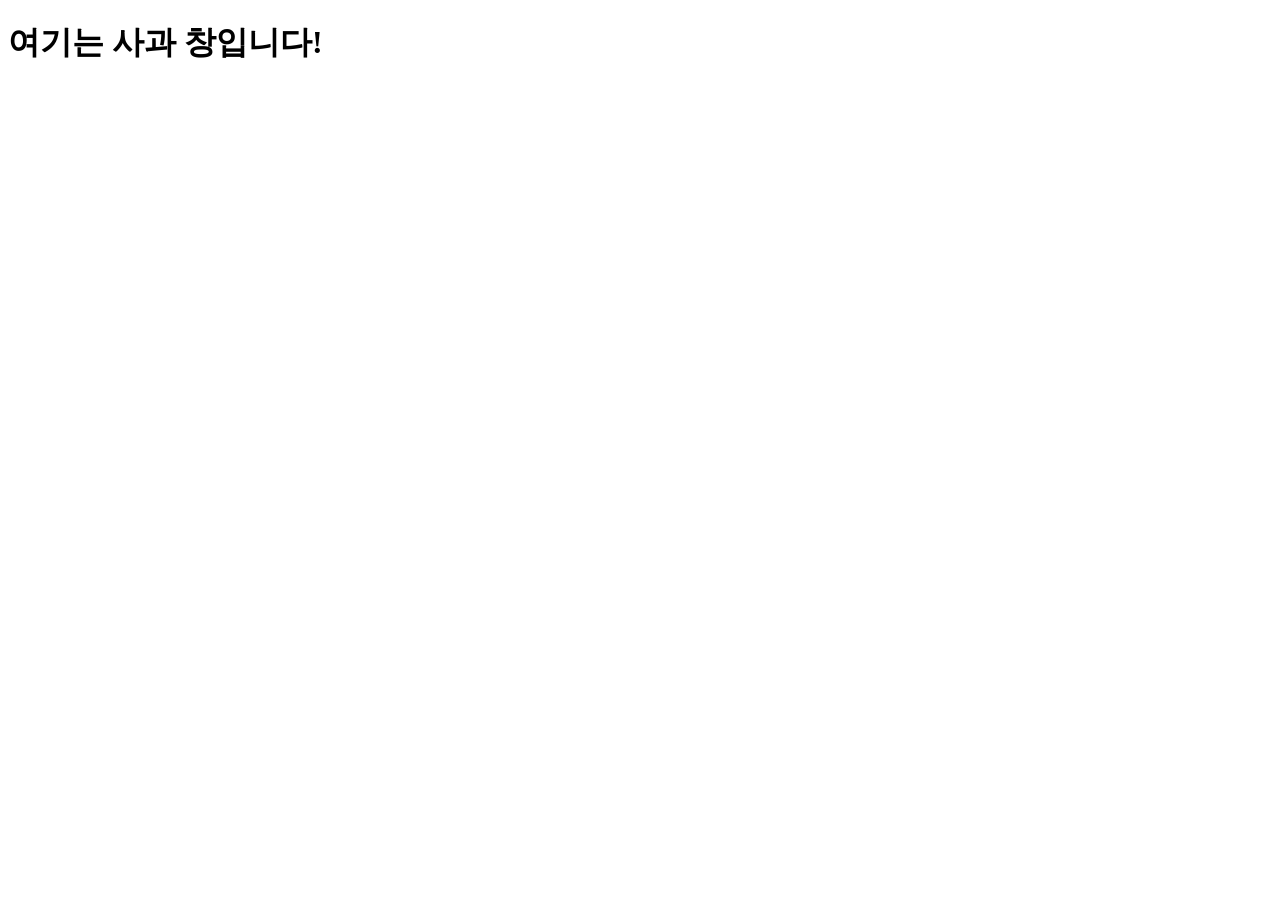
==== apple.html @ 8e7e1439 "Add files via upload" ====
<!DOCTYPE html>
<html lang="en">
<head>
    <meta charset="UTF-8">
    <meta name="viewport" content="width=device-width, initial-scale=1.0">
    <title>Apple</title>
</head>
<body>
    <h1>여기는 사과 창입니다!</h1>
</body>
</html>
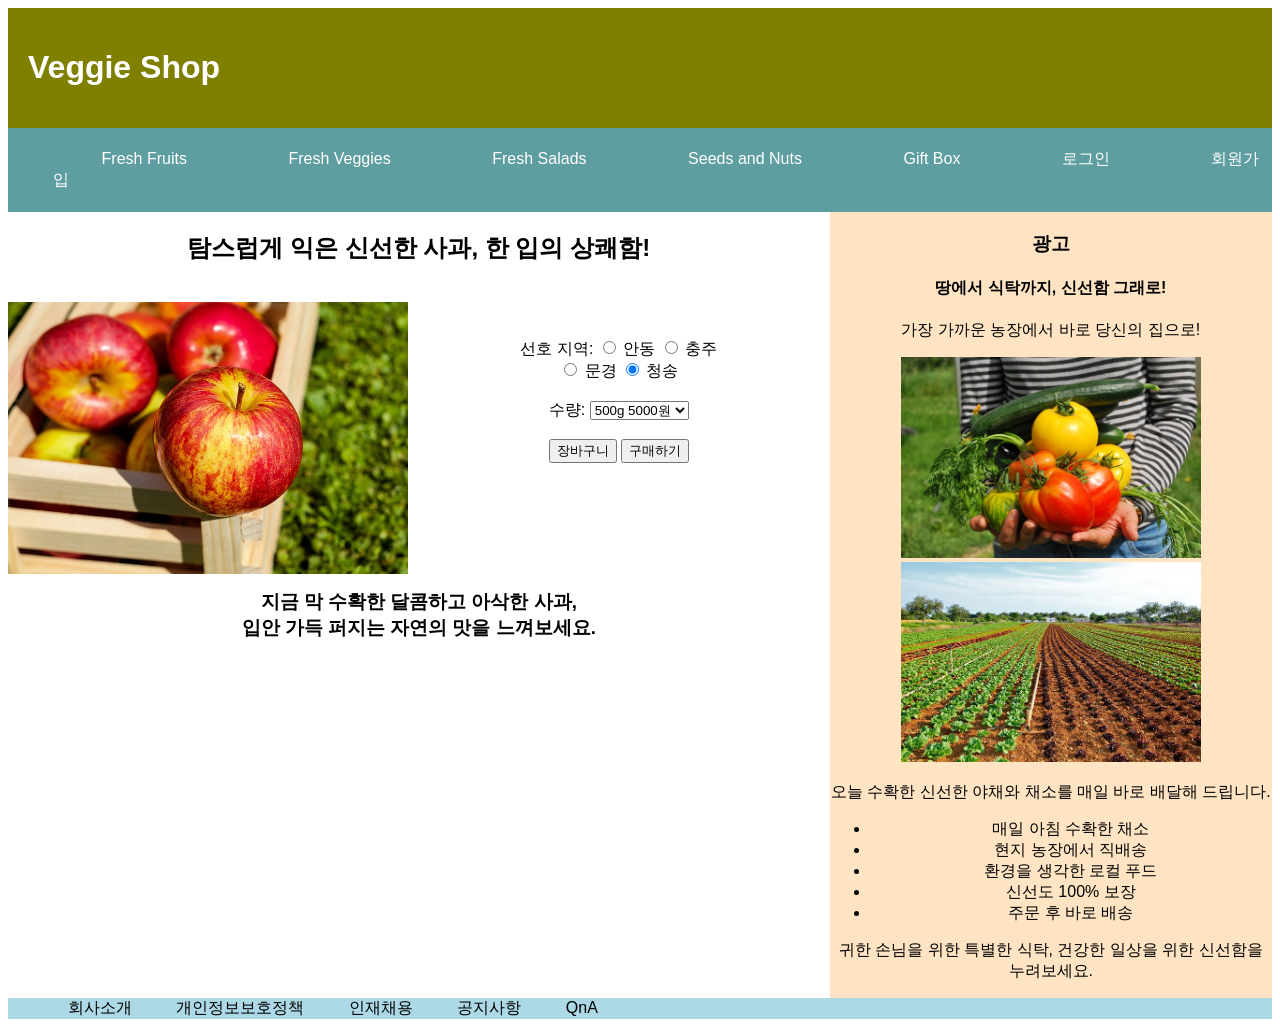
==== commit 48526ef3: "Add files via upload" ====
--- a/apple.html
+++ b/apple.html
@@ -3,9 +3,163 @@
 <head>
     <meta charset="UTF-8">
     <meta name="viewport" content="width=device-width, initial-scale=1.0">
-    <title>Apple</title>
-</head>
+   
+    <title> 
+        나의 웹페이지
+    </title>
+    <style>
+        html, body{height: 100%;
+        font-family: Arial, Helvetica, sans-serif;}
+
+        header {
+            background-color: olive;
+            color: white;
+            padding: 20px;
+        }
+
+        nav {
+            padding: 5px;
+            background-color: cadetblue;
+            color: white;
+        }
+
+        section {
+            background-color: white;
+            width: 65%;
+            float: left;
+            text-align: center;
+        }
+
+        aside {
+            background-color: bisque;
+            width: 35%;
+            float: right;
+            text-align: center;
+        }
+
+        article {
+            background-color: white;
+        }
+
+        footer {
+            background-color: lightblue;
+            clear: both;
+        }
+
+        nav ul {
+            list-style: none;
+        }
+
+        nav ul li {
+            display: inline;
+            padding: 4%;
+        }
+
+        nav ul li a {
+            text-decoration: none;
+            color: white;
+        }
+
+        nav ul li a:hover{
+            text-decoration: underline;
+        }
+
+        footer ul {
+            list-style: none;
+        }
+
+        footer ul li{
+            display: inline;
+            padding: 20px;
+        }
+
+        article img {
+            float: left;
+        }
+
+    </style>
+
+    
+    </head>
+    
+
 <body>
-    <h1>여기는 사과 창입니다!</h1>
+    <header>
+    <h1>Veggie Shop</h1>
+    </header>
+    <nav>
+    <ul>
+        <li><a href = "#fruits"> Fresh Fruits </a></li>
+        <li><a href = "#veggies"> Fresh Veggies </a></li>
+        <li><a href="#salads">Fresh Salads</a></li>
+        <li>Seeds and Nuts</li>
+        <li>Gift Box</li>
+        <li><a href="login.html" target="_blank">로그인</a></li>
+        <li><a href="signup.html" target="_blank">회원가입</a></li>
+       
+    </ul>
+    </nav>
+    <section>
+    <article>
+    <h2>탐스럽게 익은 신선한 사과, 한 입의 상쾌함!</h2>
+    <br>
+    
+     <img src="image/apple2.jpg" width="400">
+    
+   
+    <br><br>
+     <form>
+      선호 지역:
+      <input type="radio" name="place" value="안동"> 안동
+      <input type="radio" name="place" value="충주"> 충주<br>
+      <input type="radio" name="place" value="문경"> 문경
+      <input type="radio" name="place" value="청송" checked> 청송
+      <br><br>
+      수량: 
+      <select name="amount" >
+        <option value="1">500g 5000원</option>
+        <option value="2">g 원</option>
+        <option value="3">g 원</option>
+      </select>
+      <br><br>
+      <input type="button" value="장바구니" onclick="alert('장바구니에 추가되었습니다!')">
+      <input type="submit" value="구매하기" >
+     </form>
+
+     <br><br>
+
+    </article>
+    <br><br><br><br>
+    <h3> 지금 막 수확한 달콤하고 아삭한 사과,<br>
+        입안 가득 퍼지는 자연의 맛을 느껴보세요.<br>
+    </section>
+<aside>
+    <div>
+        <h3>광고</h3>
+        <h4>땅에서 식탁까지, 신선함 그래로!</h4>
+        <p>가장 가까운 농장에서 바로 당신의 집으로!</p>
+        
+        <a href="#"><img src="image/delivery.jpg" width="300"></a>
+        <a href="#"><img src="image/farm.jpg" width="300"></a>
+        <p>오늘 수확한 신선한 야채와 채소를 매일 바로 배달해 드립니다.</p>
+        <ul>
+            <li>매일 아침 수확한 채소</li>
+            <li>현지 농장에서 직배송</li>
+            <li>환경을 생각한 로컬 푸드</li>
+            <li>신선도 100% 보장</li>
+            <li>주문 후 바로 배송</li>
+        </ul>
+        <p>귀한 손님을 위한 특별한 식탁, 건강한 일상을 위한 신선함을 누려보세요.</p>
+    </div>
+</aside>
+<footer>
+    <ul>
+        <li>회사소개</li>
+        <li>개인정보보호정책</li>
+        <li>인재채용</li>
+        <li>공지사항</li>
+        <li>QnA</li>
+    </ul>
+</footer>
 </body>
 </html>
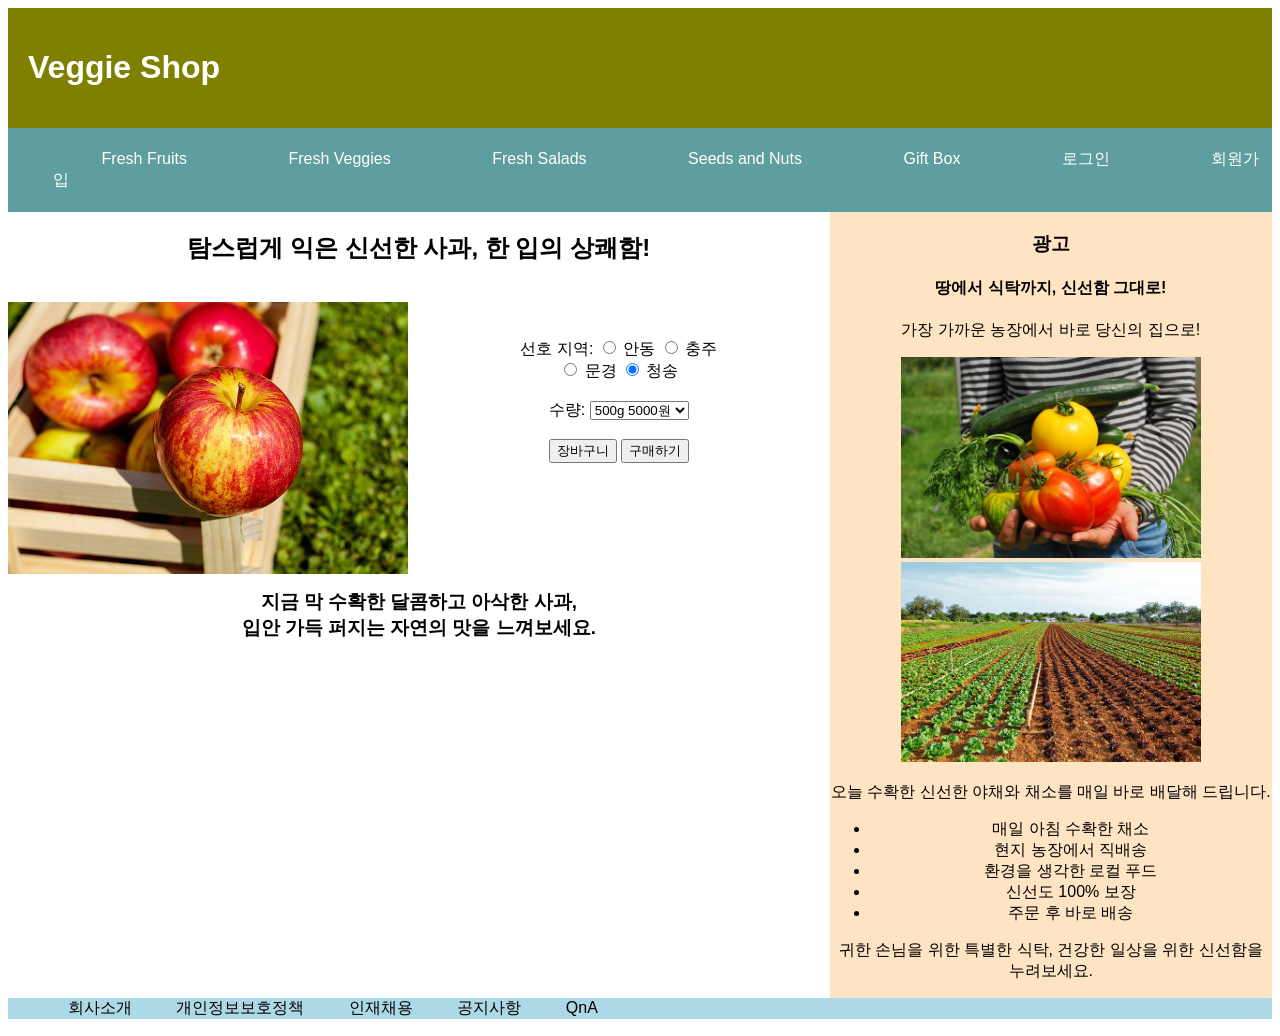
==== commit 26be11f3: "Add files via upload" ====
--- a/apple.html
+++ b/apple.html
@@ -136,7 +136,7 @@
 <aside>
     <div>
         <h3>광고</h3>
-        <h4>땅에서 식탁까지, 신선함 그래로!</h4>
+        <h4>땅에서 식탁까지, 신선함 그대로!</h4>
         <p>가장 가까운 농장에서 바로 당신의 집으로!</p>
         
         <a href="#"><img src="image/delivery.jpg" width="300"></a>
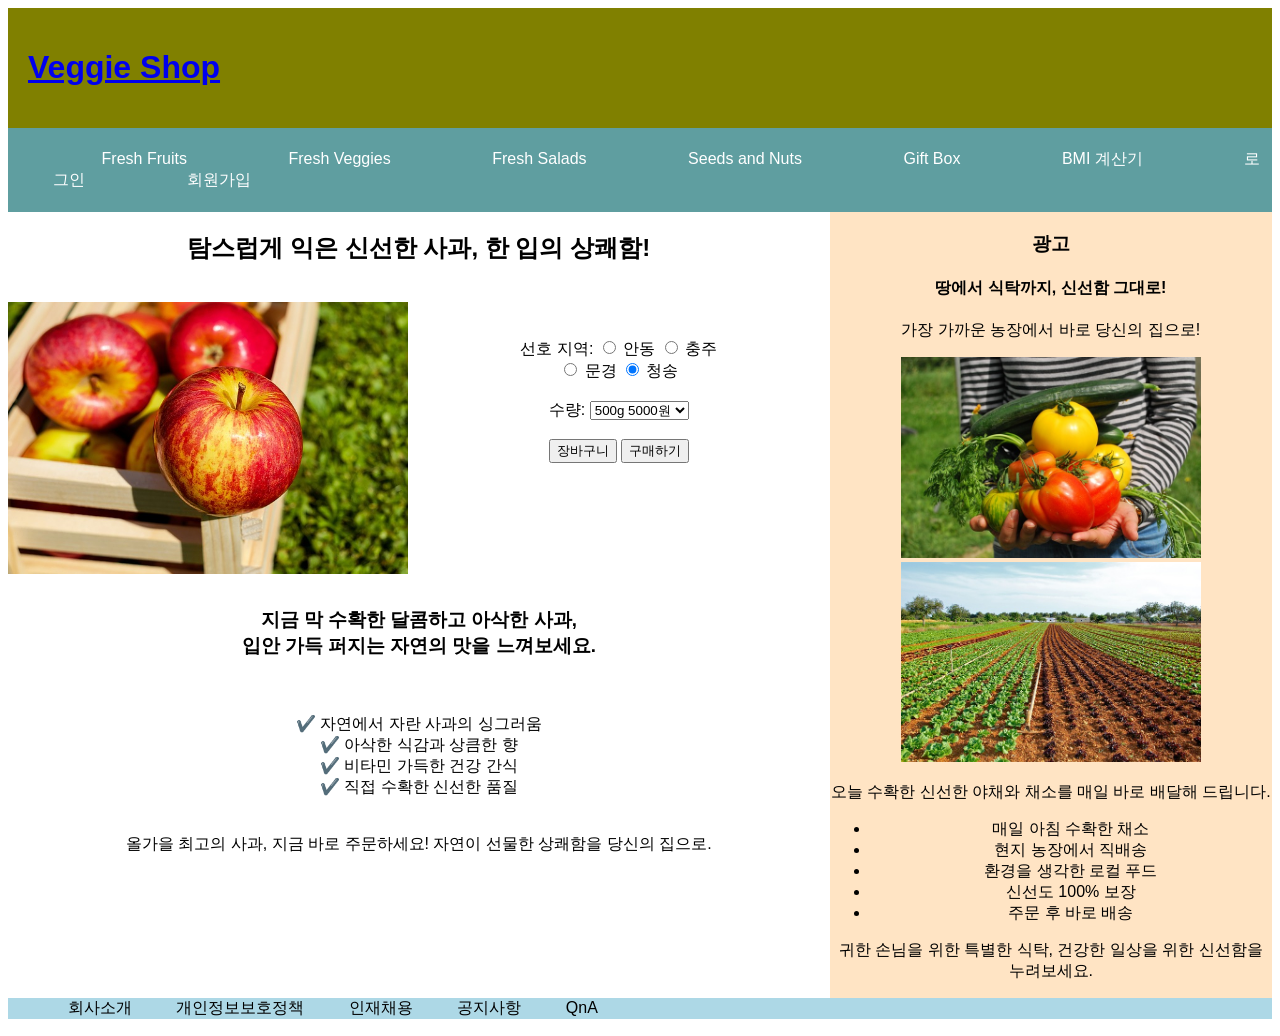
==== commit d99bd378: "Add files via upload" ====
--- a/apple.html
+++ b/apple.html
@@ -7,93 +7,23 @@
     <title> 
         나의 웹페이지
     </title>
-    <style>
-        html, body{height: 100%;
-        font-family: Arial, Helvetica, sans-serif;}
-
-        header {
-            background-color: olive;
-            color: white;
-            padding: 20px;
-        }
-
-        nav {
-            padding: 5px;
-            background-color: cadetblue;
-            color: white;
-        }
-
-        section {
-            background-color: white;
-            width: 65%;
-            float: left;
-            text-align: center;
-        }
-
-        aside {
-            background-color: bisque;
-            width: 35%;
-            float: right;
-            text-align: center;
-        }
-
-        article {
-            background-color: white;
-        }
-
-        footer {
-            background-color: lightblue;
-            clear: both;
-        }
-
-        nav ul {
-            list-style: none;
-        }
-
-        nav ul li {
-            display: inline;
-            padding: 4%;
-        }
-
-        nav ul li a {
-            text-decoration: none;
-            color: white;
-        }
-
-        nav ul li a:hover{
-            text-decoration: underline;
-        }
-
-        footer ul {
-            list-style: none;
-        }
-
-        footer ul li{
-            display: inline;
-            padding: 20px;
-        }
-
-        article img {
-            float: left;
-        }
-
-    </style>
-
+    <link type="text/css" rel="stylesheet" href="css.css">
     
     </head>
     
 
 <body>
     <header>
-    <h1>Veggie Shop</h1>
+    <h1><a href="index.html"> Veggie Shop </a></h1>
     </header>
     <nav>
     <ul>
         <li><a href = "#fruits"> Fresh Fruits </a></li>
         <li><a href = "#veggies"> Fresh Veggies </a></li>
         <li><a href="#salads">Fresh Salads</a></li>
-        <li>Seeds and Nuts</li>
+        <li><a href="#nuts">Seeds and Nuts</a></li>
         <li>Gift Box</li>
+        <li><a href="BMI.html" target="_blank">BMI 계산기</a></li>
         <li><a href="login.html" target="_blank">로그인</a></li>
         <li><a href="signup.html" target="_blank">회원가입</a></li>
        
@@ -104,7 +34,7 @@
     <h2>탐스럽게 익은 신선한 사과, 한 입의 상쾌함!</h2>
     <br>
     
-     <img src="image/apple2.jpg" width="400">
+     <img src="image/apple2.jpg" width="400" style="float: left">
     
    
     <br><br>
@@ -126,12 +56,20 @@
       <input type="submit" value="구매하기" >
      </form>
 
-     <br><br>
+     <br><br><br>
 
     </article>
     <br><br><br><br>
     <h3> 지금 막 수확한 달콤하고 아삭한 사과,<br>
-        입안 가득 퍼지는 자연의 맛을 느껴보세요.<br>
+        입안 가득 퍼지는 자연의 맛을 느껴보세요.</h3> <br>
+            <br>
+       ✔️ 자연에서 자란 사과의 싱그러움  <br>
+       ✔️ 아삭한 식감과 상큼한 향  <br>
+      ✔️ 비타민 가득한 건강 간식  <br>
+    ✔️ 직접 수확한 신선한 품질  <br>
+    <br><br>
+       올가을 최고의 사과, 지금 바로 주문하세요!
+       자연이 선물한 상쾌함을 당신의 집으로.</p>
     </section>
 <aside>
     <div>
--- a/css.css
+++ b/css.css
@@ -0,0 +1,67 @@
+html, body{height: 100%;
+    font-family: Arial, Helvetica, sans-serif;}
+
+    header {
+        background-color: olive;
+        color: white;
+        padding: 20px;
+    }
+    header ul {
+        list-style: none;
+    }
+
+    nav {
+        padding: 5px;
+        background-color: cadetblue;
+        color: white;
+    }
+
+    section {
+        background-color: white;
+        width: 65%;
+        float: left;
+        text-align: center;
+    }
+
+    aside {
+        background-color: bisque;
+        width: 35%;
+        float: right;
+        text-align: center;
+    }
+
+    article {
+        background-color: white;
+    }
+
+    footer {
+        background-color: lightblue;
+        clear: both;
+    }
+
+    nav ul {
+        list-style: none;
+    }
+
+    nav ul li {
+        display: inline;
+        padding: 4%;
+    }
+
+    nav ul li a {
+        text-decoration: none;
+        color: white;
+    }
+
+    nav ul li a:hover{
+        text-decoration: underline;
+    }
+
+    footer ul {
+        list-style: none;
+    }
+
+    footer ul li{
+        display: inline;
+        padding: 20px;
+    }
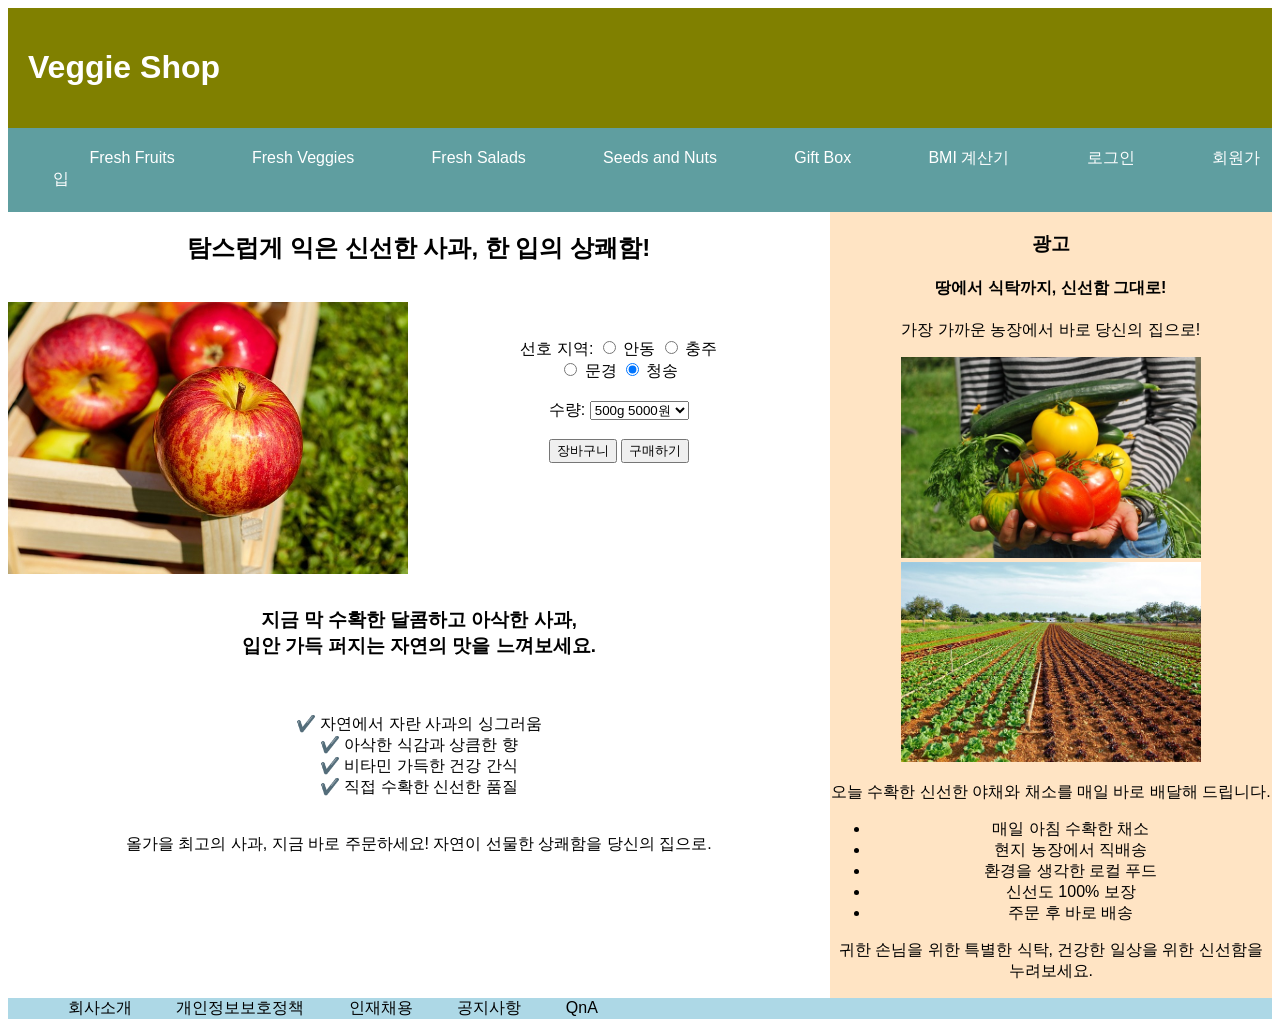
==== commit 3edf494b: "Add files via upload" ====
--- a/apple.html
+++ b/apple.html
@@ -18,11 +18,11 @@
     </header>
     <nav>
     <ul>
-        <li><a href = "#fruits"> Fresh Fruits </a></li>
-        <li><a href = "#veggies"> Fresh Veggies </a></li>
-        <li><a href="#salads">Fresh Salads</a></li>
-        <li><a href="#nuts">Seeds and Nuts</a></li>
-        <li>Gift Box</li>
+        <li><a href = "index.html#fruits"> Fresh Fruits </a></li>
+        <li><a href = "index.html#veggies"> Fresh Veggies </a></li>
+        <li><a href="index.html#salads">Fresh Salads</a></li>
+        <li><a href="index.html#nuts">Seeds and Nuts</a></li>
+        <li><a href="gift.html"> Gift Box</a></li>
         <li><a href="BMI.html" target="_blank">BMI 계산기</a></li>
         <li><a href="login.html" target="_blank">로그인</a></li>
         <li><a href="signup.html" target="_blank">회원가입</a></li>
--- a/css.css
+++ b/css.css
@@ -6,8 +6,14 @@
         color: white;
         padding: 20px;
     }
-    header ul {
-        list-style: none;
+
+    header h1 a{
+        text-decoration: none;
+        color: white;
+    }
+
+    header h1 a:hover{
+        text-decoration: underline;
     }
 
     nav {
@@ -45,7 +51,7 @@
 
     nav ul li {
         display: inline;
-        padding: 4%;
+        padding: 3%;
     }
 
     nav ul li a {
